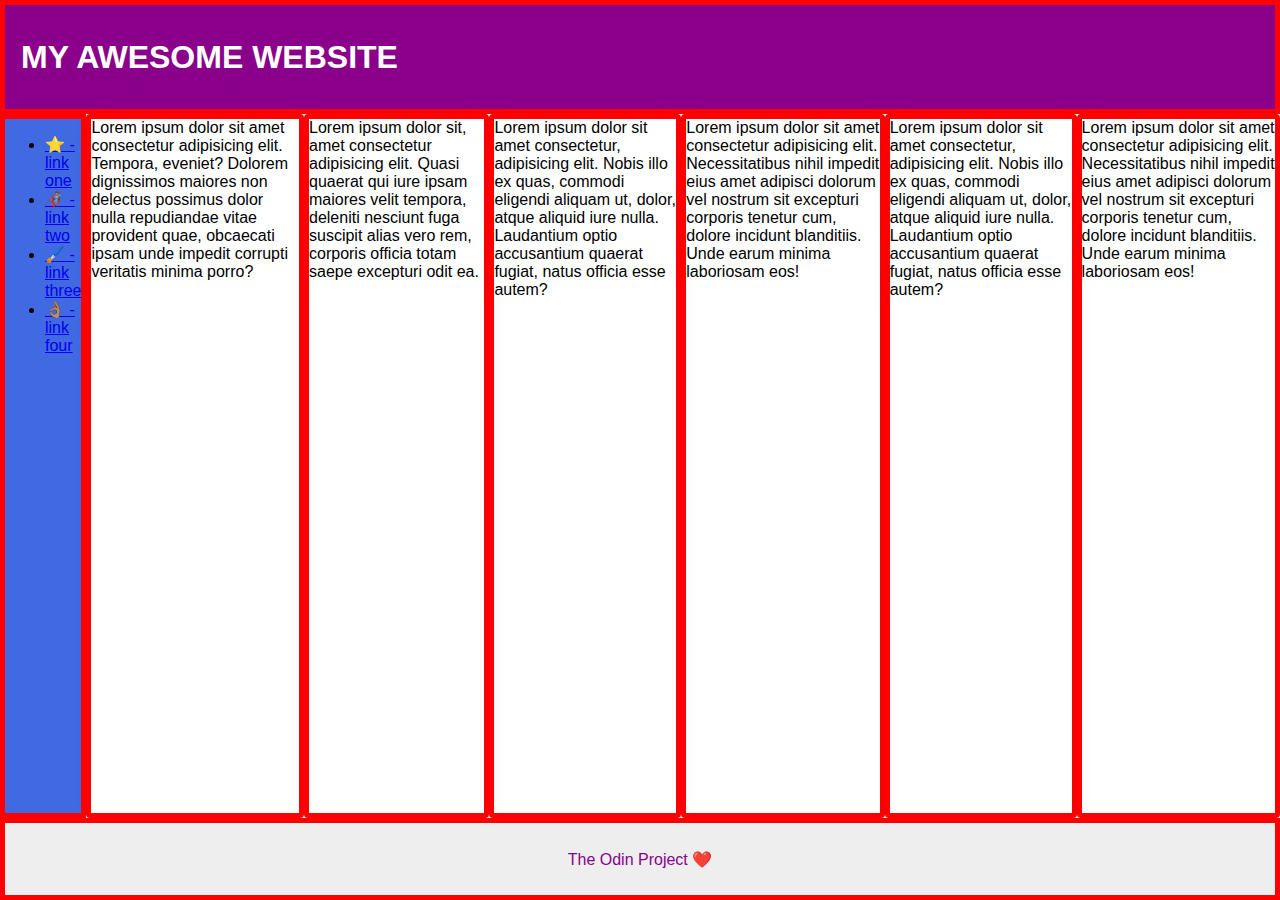
==== flex/07-flex-layout-2/index.html @ 49374711 "Position header/footer and "container" elements" ====
<!DOCTYPE html>
<html lang="en">
  <head>
    <meta charset="UTF-8">
    <meta http-equiv="X-UA-Compatible" content="IE=edge">
    <meta name="viewport" content="width=device-width, initial-scale=1.0">
    <title>The Holy Grail</title>
    <link rel="stylesheet" href="style.css">
  </head>
  <body>
    <div class="header">
      MY AWESOME WEBSITE
    </div>
    
    <div class="container">
    <div class="sidebar">
      <ul>
        <li><a href="#">⭐ - link one</a></li>
        <li><a href="#">🦸🏽‍♂️ - link two</a></li>
        <li><a href="#">🖌️ - link three</a></li>
        <li><a href="#">👌🏽 - link four</a></li>
      </ul>
    </div>

    <div class="card">Lorem ipsum dolor sit amet consectetur adipisicing elit. Tempora, eveniet? Dolorem dignissimos maiores non delectus possimus dolor nulla repudiandae vitae provident quae, obcaecati ipsam unde impedit corrupti veritatis minima porro?</div>
    <div class="card">Lorem ipsum dolor sit, amet consectetur adipisicing elit. Quasi quaerat qui iure ipsam maiores velit tempora, deleniti nesciunt fuga suscipit alias vero rem, corporis officia totam saepe excepturi odit ea.</div>
    <div class="card">Lorem ipsum dolor sit amet consectetur, adipisicing elit. Nobis illo ex quas, commodi eligendi aliquam ut, dolor, atque aliquid iure nulla. Laudantium optio accusantium quaerat fugiat, natus officia esse autem?</div>
    <div class="card">Lorem ipsum dolor sit amet consectetur adipisicing elit. Necessitatibus nihil impedit eius amet adipisci dolorum vel nostrum sit excepturi corporis tenetur cum, dolore incidunt blanditiis. Unde earum minima laboriosam eos!</div>
    <div class="card">Lorem ipsum dolor sit amet consectetur, adipisicing elit. Nobis illo ex quas, commodi eligendi aliquam ut, dolor, atque aliquid iure nulla. Laudantium optio accusantium quaerat fugiat, natus officia esse autem?</div>
    <div class="card">Lorem ipsum dolor sit amet consectetur adipisicing elit. Necessitatibus nihil impedit eius amet adipisci dolorum vel nostrum sit excepturi corporis tenetur cum, dolore incidunt blanditiis. Unde earum minima laboriosam eos!</div>
  </div>

    <div class="footer">
      The Odin Project ❤️
    </div>
  </body>
</html>
---- flex/07-flex-layout-2/style.css ----
body {
  font-family: -apple-system, BlinkMacSystemFont, 'Segoe UI', Roboto, Oxygen, Ubuntu, Cantarell, 'Open Sans', 'Helvetica Neue', sans-serif;
  margin: 0;
  min-height: 100vh;
  display: flex;
  flex-direction: column;
  justify-content: space-between;
}

.header {
  height: 72px;
  background: darkmagenta;
  color: white;
  border: 5px solid red;
  font-size: 32px;
  font-weight: 900;
  display: flex;
  align-items: center;
  padding: 16px;

}

.footer {
  height: 72px;
  background: #eee;
  color: darkmagenta;
  border: 5px solid red;
  display: flex;
  justify-content: center;
  align-items: center;
}

.sidebar {
  width: 300px;
  background: royalblue;
  box-sizing: border-box;
  border: 5px solid red;
}

.card {
  border: 1px solid #eee;
  box-shadow: 2px 4px 16px rgba(0,0,0,.06);
  border-radius: 4px;
  border: 5px solid red;
}

.container {
  display: flex;
  flex: 1;
}
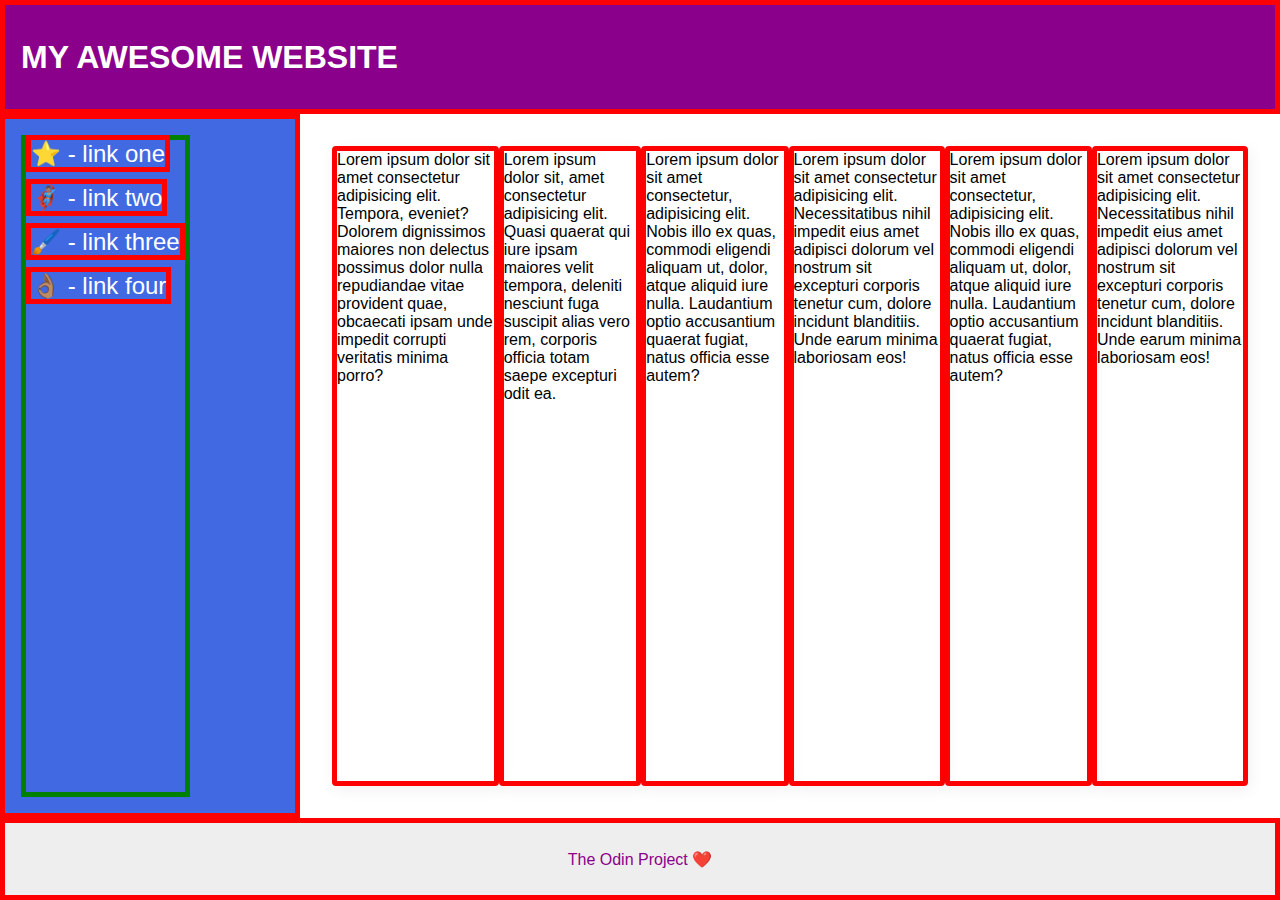
==== commit 812f888b: "Edit sidebar section to match requirements" ====
--- a/flex/07-flex-layout-2/index.html
+++ b/flex/07-flex-layout-2/index.html
@@ -22,12 +22,14 @@
       </ul>
     </div>
 
+    <div class="card-section">
     <div class="card">Lorem ipsum dolor sit amet consectetur adipisicing elit. Tempora, eveniet? Dolorem dignissimos maiores non delectus possimus dolor nulla repudiandae vitae provident quae, obcaecati ipsam unde impedit corrupti veritatis minima porro?</div>
     <div class="card">Lorem ipsum dolor sit, amet consectetur adipisicing elit. Quasi quaerat qui iure ipsam maiores velit tempora, deleniti nesciunt fuga suscipit alias vero rem, corporis officia totam saepe excepturi odit ea.</div>
     <div class="card">Lorem ipsum dolor sit amet consectetur, adipisicing elit. Nobis illo ex quas, commodi eligendi aliquam ut, dolor, atque aliquid iure nulla. Laudantium optio accusantium quaerat fugiat, natus officia esse autem?</div>
     <div class="card">Lorem ipsum dolor sit amet consectetur adipisicing elit. Necessitatibus nihil impedit eius amet adipisci dolorum vel nostrum sit excepturi corporis tenetur cum, dolore incidunt blanditiis. Unde earum minima laboriosam eos!</div>
     <div class="card">Lorem ipsum dolor sit amet consectetur, adipisicing elit. Nobis illo ex quas, commodi eligendi aliquam ut, dolor, atque aliquid iure nulla. Laudantium optio accusantium quaerat fugiat, natus officia esse autem?</div>
     <div class="card">Lorem ipsum dolor sit amet consectetur adipisicing elit. Necessitatibus nihil impedit eius amet adipisci dolorum vel nostrum sit excepturi corporis tenetur cum, dolore incidunt blanditiis. Unde earum minima laboriosam eos!</div>
+    </div>
   </div>
 
     <div class="footer">
--- a/flex/07-flex-layout-2/style.css
+++ b/flex/07-flex-layout-2/style.css
@@ -35,8 +35,33 @@
   background: royalblue;
   box-sizing: border-box;
   border: 5px solid red;
+  display: flex;
+  flex-shrink: 0;
+  padding: 16px;
 }
 
+ul {
+  margin: 0;
+  padding: 0;
+  list-style-type: none;
+  border: 5px solid green;
+}
+
+a {
+  text-decoration: none;
+  font-size: 24px;
+  color: white;
+  border: 5px solid red;
+}
+
+li {
+  padding-bottom: 16px;
+}
+
+.card-section {
+  display: flex;
+  padding: 32px;
+}
 .card {
   border: 1px solid #eee;
   box-shadow: 2px 4px 16px rgba(0,0,0,.06);
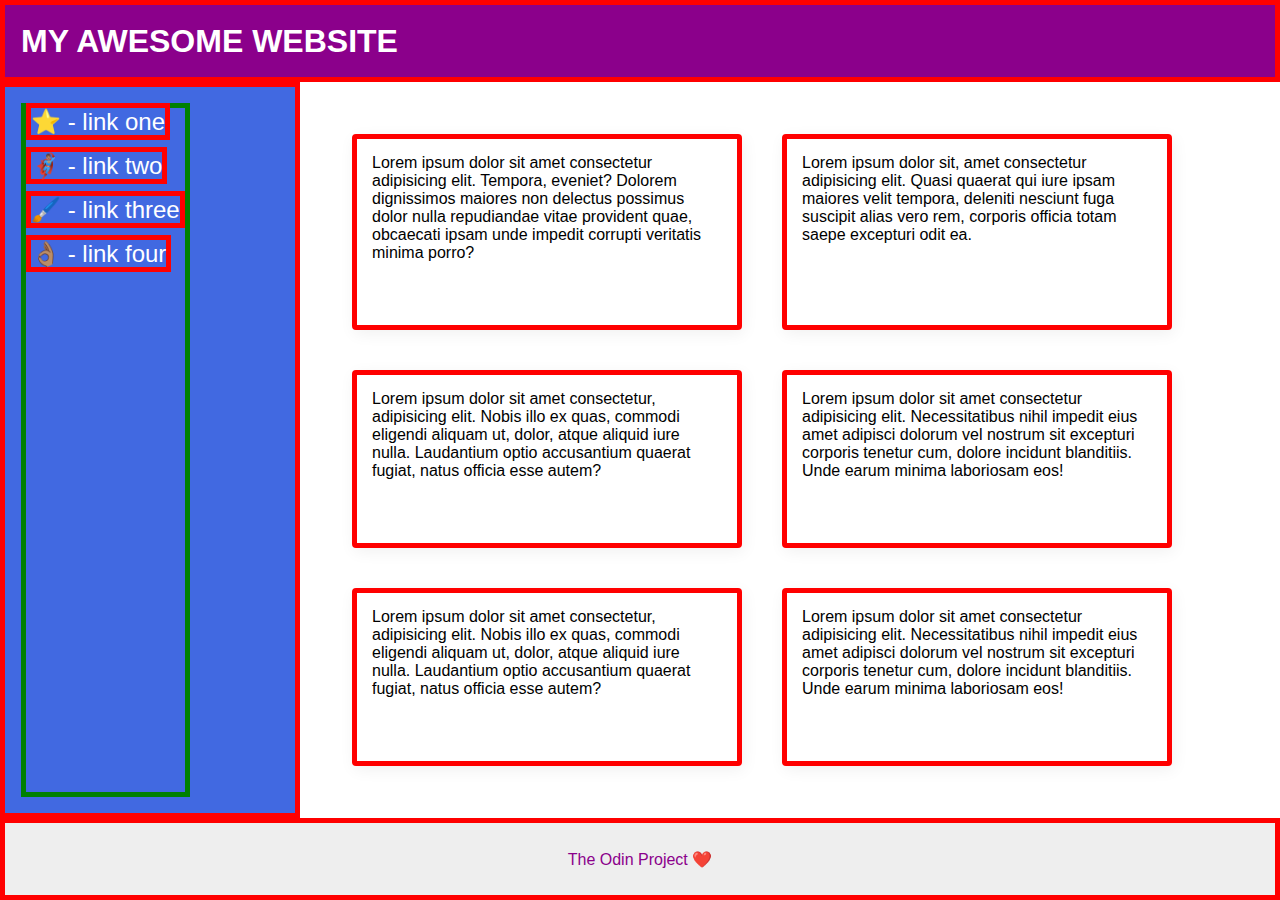
==== commit 7d4f372c: "Edit card section of page to display it properly" ====
--- a/flex/07-flex-layout-2/index.html
+++ b/flex/07-flex-layout-2/index.html
@@ -13,24 +13,24 @@
     </div>
     
     <div class="container">
-    <div class="sidebar">
-      <ul>
-        <li><a href="#">⭐ - link one</a></li>
-        <li><a href="#">🦸🏽‍♂️ - link two</a></li>
-        <li><a href="#">🖌️ - link three</a></li>
-        <li><a href="#">👌🏽 - link four</a></li>
-      </ul>
-    </div>
+      <div class="sidebar">
+        <ul>
+          <li><a href="#">⭐ - link one</a></li>
+          <li><a href="#">🦸🏽‍♂️ - link two</a></li>
+          <li><a href="#">🖌️ - link three</a></li>
+          <li><a href="#">👌🏽 - link four</a></li>
+        </ul>
+      </div>
 
-    <div class="card-section">
-    <div class="card">Lorem ipsum dolor sit amet consectetur adipisicing elit. Tempora, eveniet? Dolorem dignissimos maiores non delectus possimus dolor nulla repudiandae vitae provident quae, obcaecati ipsam unde impedit corrupti veritatis minima porro?</div>
-    <div class="card">Lorem ipsum dolor sit, amet consectetur adipisicing elit. Quasi quaerat qui iure ipsam maiores velit tempora, deleniti nesciunt fuga suscipit alias vero rem, corporis officia totam saepe excepturi odit ea.</div>
-    <div class="card">Lorem ipsum dolor sit amet consectetur, adipisicing elit. Nobis illo ex quas, commodi eligendi aliquam ut, dolor, atque aliquid iure nulla. Laudantium optio accusantium quaerat fugiat, natus officia esse autem?</div>
-    <div class="card">Lorem ipsum dolor sit amet consectetur adipisicing elit. Necessitatibus nihil impedit eius amet adipisci dolorum vel nostrum sit excepturi corporis tenetur cum, dolore incidunt blanditiis. Unde earum minima laboriosam eos!</div>
-    <div class="card">Lorem ipsum dolor sit amet consectetur, adipisicing elit. Nobis illo ex quas, commodi eligendi aliquam ut, dolor, atque aliquid iure nulla. Laudantium optio accusantium quaerat fugiat, natus officia esse autem?</div>
-    <div class="card">Lorem ipsum dolor sit amet consectetur adipisicing elit. Necessitatibus nihil impedit eius amet adipisci dolorum vel nostrum sit excepturi corporis tenetur cum, dolore incidunt blanditiis. Unde earum minima laboriosam eos!</div>
-    </div>
-  </div>
+      <div class="card-section">
+        <div class="card">Lorem ipsum dolor sit amet consectetur adipisicing elit. Tempora, eveniet? Dolorem dignissimos maiores non delectus possimus dolor nulla repudiandae vitae provident quae, obcaecati ipsam unde impedit corrupti veritatis minima porro?</div>
+        <div class="card">Lorem ipsum dolor sit, amet consectetur adipisicing elit. Quasi quaerat qui iure ipsam maiores velit tempora, deleniti nesciunt fuga suscipit alias vero rem, corporis officia totam saepe excepturi odit ea.</div>
+        <div class="card">Lorem ipsum dolor sit amet consectetur, adipisicing elit. Nobis illo ex quas, commodi eligendi aliquam ut, dolor, atque aliquid iure nulla. Laudantium optio accusantium quaerat fugiat, natus officia esse autem?</div>
+        <div class="card">Lorem ipsum dolor sit amet consectetur adipisicing elit. Necessitatibus nihil impedit eius amet adipisci dolorum vel nostrum sit excepturi corporis tenetur cum, dolore incidunt blanditiis. Unde earum minima laboriosam eos!</div>
+        <div class="card">Lorem ipsum dolor sit amet consectetur, adipisicing elit. Nobis illo ex quas, commodi eligendi aliquam ut, dolor, atque aliquid iure nulla. Laudantium optio accusantium quaerat fugiat, natus officia esse autem?</div>
+        <div class="card">Lorem ipsum dolor sit amet consectetur adipisicing elit. Necessitatibus nihil impedit eius amet adipisci dolorum vel nostrum sit excepturi corporis tenetur cum, dolore incidunt blanditiis. Unde earum minima laboriosam eos!</div>
+      </div>
+   </div>
 
     <div class="footer">
       The Odin Project ❤️
--- a/flex/07-flex-layout-2/style.css
+++ b/flex/07-flex-layout-2/style.css
@@ -16,7 +16,7 @@
   font-weight: 900;
   display: flex;
   align-items: center;
-  padding: 16px;
+  padding: 0 16px;
 
 }
 
@@ -55,18 +55,22 @@
 }
 
 li {
-  padding-bottom: 16px;
+  margin-bottom: 16px;
 }
 
 .card-section {
   display: flex;
   padding: 32px;
+  flex-wrap: wrap;
 }
 .card {
   border: 1px solid #eee;
   box-shadow: 2px 4px 16px rgba(0,0,0,.06);
   border-radius: 4px;
   border: 5px solid red;
+  width: 350px;
+  padding: 15px;
+  margin: 20px;
 }
 
 .container {
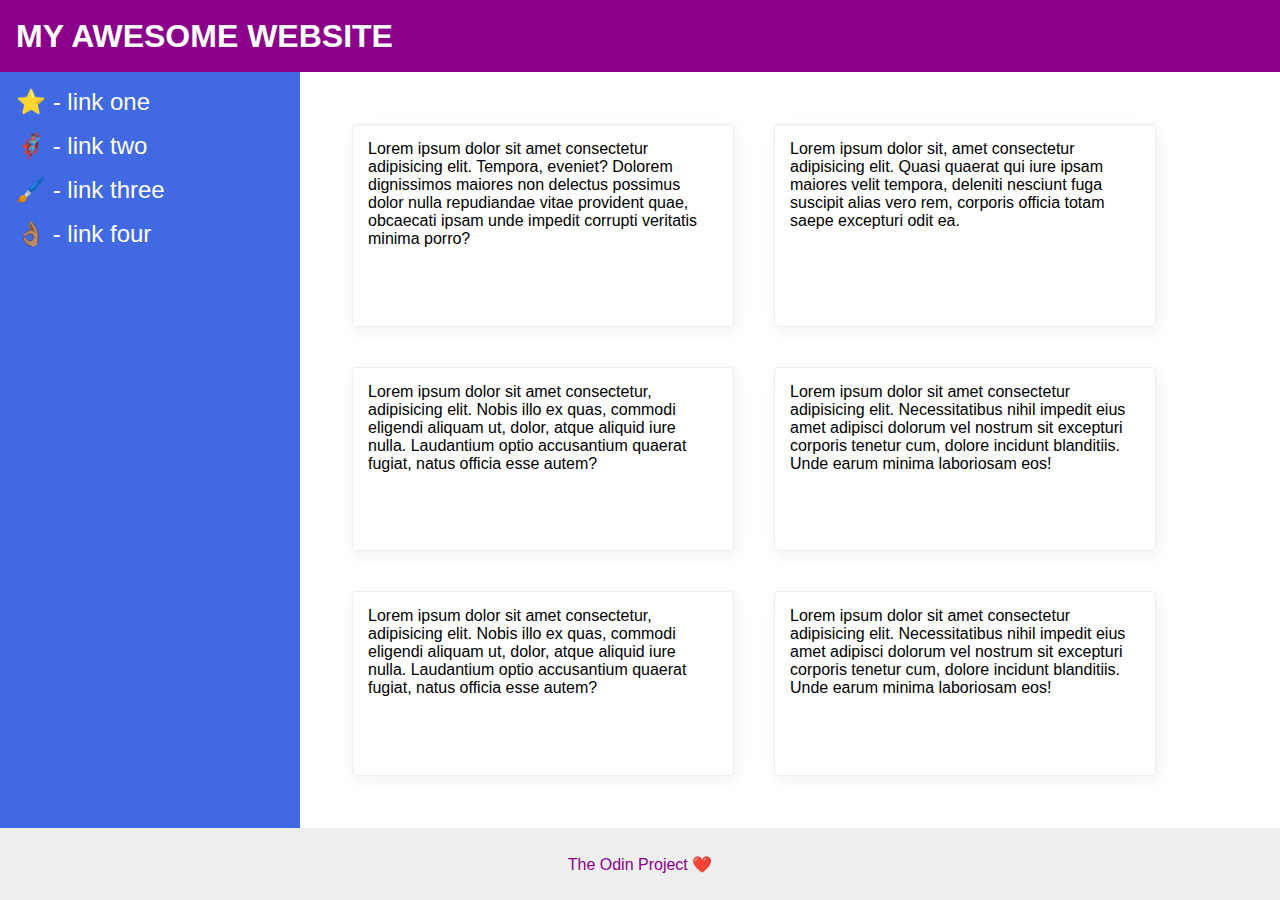
==== commit 5386d7b5: "Add comments to files describing my edits" ====
--- a/flex/07-flex-layout-2/index.html
+++ b/flex/07-flex-layout-2/index.html
@@ -12,6 +12,7 @@
       MY AWESOME WEBSITE
     </div>
     
+    <!-- The container class will be used to align the sidebar and card section with each other horizontally. -->
     <div class="container">
       <div class="sidebar">
         <ul>
@@ -21,7 +22,7 @@
           <li><a href="#">👌🏽 - link four</a></li>
         </ul>
       </div>
-
+      <!-- The card-section class will be used to set the appropriate margins for the section and wrap the cards when the screen gets smaller. -->
       <div class="card-section">
         <div class="card">Lorem ipsum dolor sit amet consectetur adipisicing elit. Tempora, eveniet? Dolorem dignissimos maiores non delectus possimus dolor nulla repudiandae vitae provident quae, obcaecati ipsam unde impedit corrupti veritatis minima porro?</div>
         <div class="card">Lorem ipsum dolor sit, amet consectetur adipisicing elit. Quasi quaerat qui iure ipsam maiores velit tempora, deleniti nesciunt fuga suscipit alias vero rem, corporis officia totam saepe excepturi odit ea.</div>
--- a/flex/07-flex-layout-2/style.css
+++ b/flex/07-flex-layout-2/style.css
@@ -2,6 +2,8 @@
   font-family: -apple-system, BlinkMacSystemFont, 'Segoe UI', Roboto, Oxygen, Ubuntu, Cantarell, 'Open Sans', 'Helvetica Neue', sans-serif;
   margin: 0;
   min-height: 100vh;
+
+  /* The following lines vertically stack the header, container, and footer on top one another (footer will be pushed to the bottom). */
   display: flex;
   flex-direction: column;
   justify-content: space-between;
@@ -11,7 +13,8 @@
   height: 72px;
   background: darkmagenta;
   color: white;
-  border: 5px solid red;
+
+  /* The following lines set the header font size and weight. They also vertically center the header and place it 16px from the edge of the screen. */
   font-size: 32px;
   font-weight: 900;
   display: flex;
@@ -23,8 +26,9 @@
 .footer {
   height: 72px;
   background: #eee;
+
+  /* The following lines center the footer horizontally and vertically. */
   color: darkmagenta;
-  border: 5px solid red;
   display: flex;
   justify-content: center;
   align-items: center;
@@ -34,45 +38,51 @@
   width: 300px;
   background: royalblue;
   box-sizing: border-box;
-  border: 5px solid red;
+
+  /* The following lines set the sidebar padding and prevent the sidebar from shrinking. */
   display: flex;
   flex-shrink: 0;
   padding: 16px;
 }
 
+/* This type selector removes default margin/padding and removes the list bullet points. */
 ul {
   margin: 0;
   padding: 0;
   list-style-type: none;
-  border: 5px solid green;
 }
 
+/* This type selector removes the link underlines and sets the font color as well as the font size. */
 a {
   text-decoration: none;
   font-size: 24px;
   color: white;
-  border: 5px solid red;
 }
 
+/* This type selector spaces out the links vertically. */
 li {
   margin-bottom: 16px;
 }
 
+/* This class selector adds the required padding to the card section (container) and allows the cards to wrap as the screen gets smaller. */
 .card-section {
   display: flex;
   padding: 32px;
   flex-wrap: wrap;
 }
+
 .card {
   border: 1px solid #eee;
   box-shadow: 2px 4px 16px rgba(0,0,0,.06);
   border-radius: 4px;
-  border: 5px solid red;
+
+  /* The following lines set the width of the cards so that flex-wrap works as intended. Additionally, the padding and margins of the cards are set. */
   width: 350px;
   padding: 15px;
   margin: 20px;
 }
 
+/* This class selector align the sidebar and card section with each other horizontally. */
 .container {
   display: flex;
   flex: 1;
